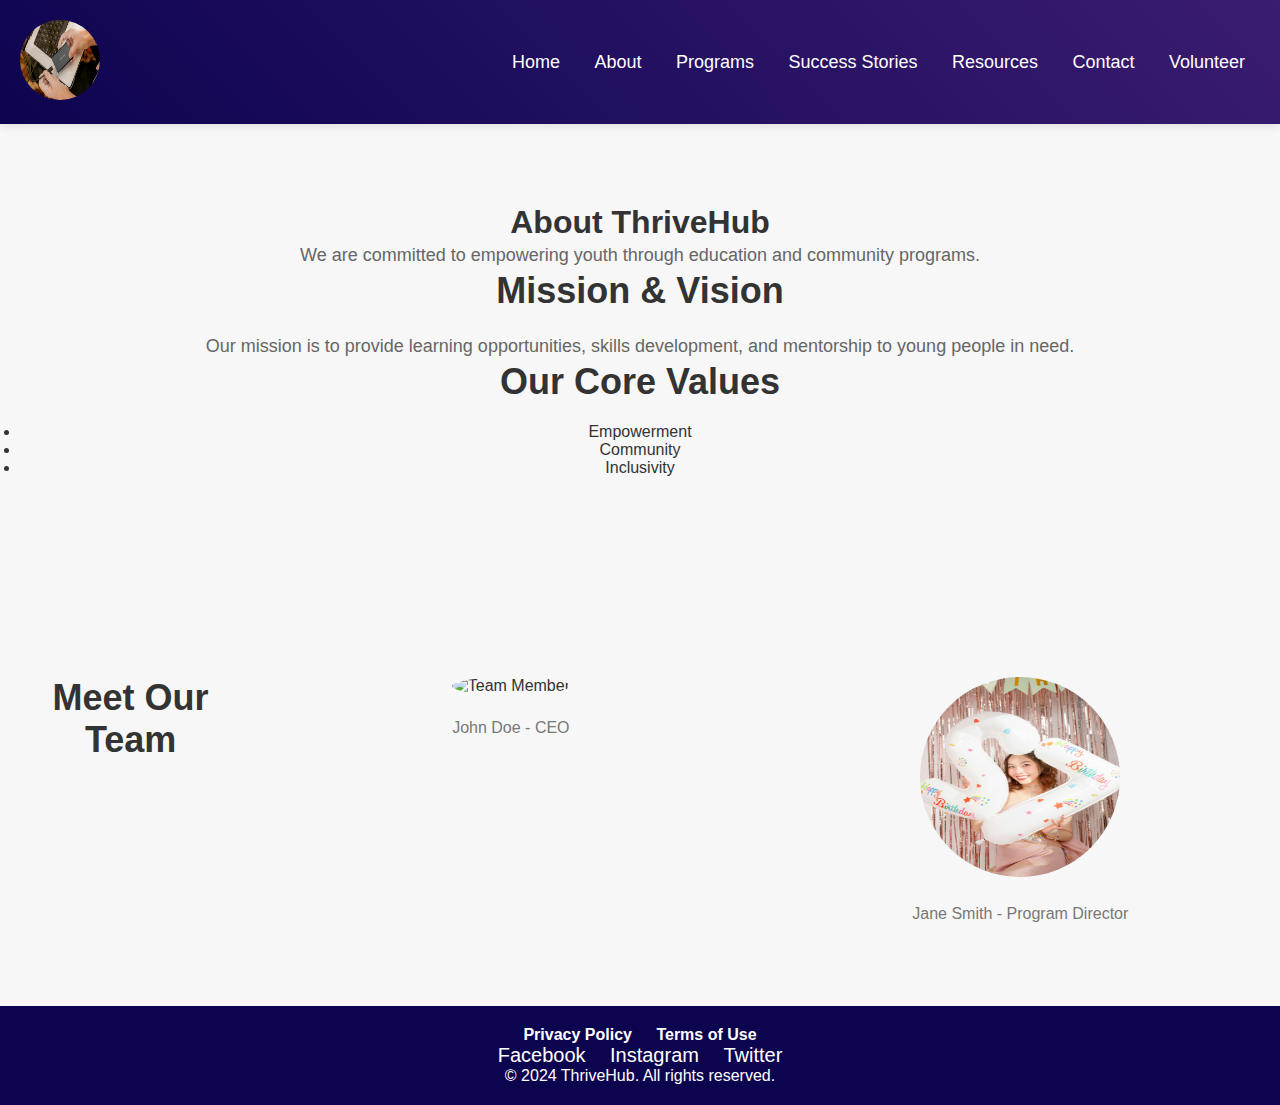
==== about.html @ d283ce15 "volunteers linked" ====
<!DOCTYPE html>
<html lang="en">
<head>
  <meta charset="UTF-8">
  <meta name="viewport" content="width=device-width, initial-scale=1.0">
  <title>About Us - ThriveHub</title>
  <link rel="stylesheet" href="css/styles.css">
</head>
<body>

  <!-- Header Section -->
  <header>
    <div class="logo">
      <img src="images/image 8.jpg" alt="ThriveHub Logo">
    </div>
    <nav>
      <ul>
        <li><a href="index.html">Home</a></li>
        <li><a href="about.html">About</a></li>
        <li><a href="programs.html">Programs</a></li>
        <li><a href="success-stories.html">Success Stories</a></li>
        <li><a href="resources.html">Resources</a></li>
        <li><a href="contact.html">Contact</a></li>
        <li><a href="volunteer.html">Volunteer</a></li>
      </ul>
    </nav>
  </header>

  <!-- Mission and Values Section -->
  <section>
    <h1>About ThriveHub</h1>
    <p>We are committed to empowering youth through education and community programs.</p>

    <h2>Mission & Vision</h2>
    <p>Our mission is to provide learning opportunities, skills development, and mentorship to young people in need.</p>

    <h2>Our Core Values</h2>
    <ul>
      <li>Empowerment</li>
      <li>Community</li>
      <li>Inclusivity</li>
    </ul>
  </section>

  <!-- Team Section -->
  <section class="team">
    <h2>Meet Our Team</h2>
    <div class="team-member">
      <img src="images/image5.jpg" alt="Team Member">
      <p>John Doe - CEO</p>
    </div>
    <div class="team-member">
      <img src="images/image.jpg" alt="Team Member">
      <p>Jane Smith - Program Director</p>
    </div>
  </section>

  <!-- Footer Section -->
  <footer>
    <div class="footer-links">
      <a href="privacy.html">Privacy Policy</a>
      <a href="terms.html">Terms of Use</a>
    </div>
    <div class="social-media">
      <a href="#">Facebook</a>
      <a href="#">Instagram</a>
      <a href="#">Twitter</a>
    </div>
    <p>&copy; 2024 ThriveHub. All rights reserved.</p>
  </footer>

</body>
</html>
---- css/styles.css ----
/* General Styles */
* {
  margin: 0;
  padding: 0;
  box-sizing: border-box;
}

body {
  font-family: 'Segoe UI', Tahoma, Geneva, Verdana, sans-serif;
  background-color: #f7f7f7;
  color: #333;
}

/* Header Section */
header {
  background: linear-gradient(45deg, #0d0450, #3a1c71);
  color: white;
  padding: 20px;
  display: flex;
  justify-content: space-between;
  align-items: center;
  box-shadow: 0 2px 10px rgba(0, 0, 0, 0.1);
}

header .logo img {
  width: 80px;
  height: 80px;
  border-radius: 50%;
}

header nav ul {
  list-style: none;
}

header nav ul li {
  display: inline-block;
  margin: 0 15px;
}

header nav ul li a {
  color: white;
  text-decoration: none;
  font-size: 18px;
  transition: color 0.3s ease, transform 0.3s ease;
}

header nav ul li a:hover {
  color: #ff7043;
  transform: scale(1.1);
}

/* Hero Section */
.hero {
  background-image: url('image3.jpg');
  background-size: cover;
  background-position: center;
  color: white;
  text-align: center;
  padding: 120px 20px;
  position: relative;
}

.hero::before {
  content: '';
  position: absolute;
  top: 0;
  left: 0;
  width: 100%;
  height: 100%;
  background: rgba(0, 0, 0, 0.4);
  z-index: -1;
}

.hero h2 {
  font-size: 40px;
  font-weight: 700;
  margin-bottom: 20px;
  text-shadow: 2px 2px 5px rgba(0, 0, 0, 0.6);
}

.hero p {
  font-size: 24px;
  margin-bottom: 30px;
  text-shadow: 1px 1px 3px rgba(0, 0, 0, 0.5);
}

.cta-button {
  background-color: #ff7043;
  color: white;
  padding: 15px 30px;
  text-decoration: none;
  border-radius: 50px;
  font-size: 18px;
  transition: background-color 0.3s ease, transform 0.3s ease;
}

.cta-button:hover {
  background-color: #e63e23;
  transform: scale(1.05);
}

/* Section Styles */
section {
  padding: 80px 20px;
  text-align: center;
}

section h2 {
  font-size: 36px;
  font-weight: 700;
  margin-bottom: 20px;
}

section p {
  font-size: 18px;
  line-height: 1.6;
  color: #666;
}
/* about section  */
#about {
  background-color: #f9f9f9;
  padding: 60px 20px;
  border-radius: 12px;
  box-shadow: 0px 10px 20px rgba(0, 0, 0, 0.1);
}

#about h2 {
  color: #0d0450;
  font-size: 36px;
  margin-bottom: 30px;
}

#about h3 {
  color: #0d0450;
  font-size: 28px;
  margin-top: 30px;
}

#about p {
  font-size: 18px;
  line-height: 1.8;
  color: #555;
}

.team {
  display: flex;
  gap: 30px;
  margin-top: 40px;
}

.team-member {
  text-align: center;
  flex: 1 1 45%;
}

.team-member img {
  width: 200px;
  height: 200px;
  border-radius: 50%;
  margin-bottom: 20px;
}

.team-member h4 {
  font-size: 22px;
  color: #0d0450;
}

.team-member p {
  font-size: 16px;
  color: #777;
}

@media (max-width: 768px) {
  .team {
      flex-direction: column;
      align-items: center;
  }

  .team-member {
      flex: 1 1 100%;
      margin-bottom: 40px;
  }
}


/* Programs Section */
.programs-list {
  display: flex;
  justify-content: space-between;
  gap: 20px;
  margin-top: 40px;
  flex-wrap: wrap;
}

.program {
  background: white;
  border-radius: 12px;
  box-shadow: 0 4px 8px rgba(0, 0, 0, 0.1);
  padding: 20px;
  width: 48%;
  transition: transform 0.3s ease;
}

.program img {
  border-radius: 50%;
  width: 100px;
  height: 100px;
  margin-bottom: 20px;
}

.program:hover {
  transform: translateY(-10px);
  box-shadow: 0 6px 12px rgba(0, 0, 0, 0.2);
}

/* Footer Section */
footer {
  background-color: #0d0450;
  color: white;
  text-align: center;
  padding: 30px 20px;
  position: relative;
}

footer .footer-links a {
  color: white;
  text-decoration: none;
  margin: 0 15px;
  font-weight: bold;
  transition: color 0.3s ease;
}

footer .footer-links a:hover {
  color: #ff7043;
}

footer .social-media a {
  margin: 0 10px;
  color: white;
  text-decoration: none;
  font-size: 20px;
  transition: color 0.3s ease;
}

footer .social-media a:hover {
  color: #ff7043;
}

/* Contact Section */
#contact {
  background-color: #f4f4f4;
  padding: 50px 20px;
  border-radius: 12px;
}

.contact-grid {
  display: flex;
  flex-wrap: wrap;
  gap: 30px;
  align-items: flex-start;
}

.contact-info {
  flex: 1 1 40%;
  background-color: #fff;
  padding: 20px;
  border-radius: 12px;
  box-shadow: 0px 4px 8px rgba(0, 0, 0, 0.1);
}

.contact-info h3 {
  margin-bottom: 15px;
}

.contact-info p {
  margin: 10px 0;
  font-size: 16px;
}

.social-links a {
  display: inline-block;
  margin-right: 15px;
  color: #0d0450;
  font-weight: bold;
  text-decoration: none;
  transition: color 0.3s ease;
}

.social-links a:hover {
  color: #ff7043;
}

.contact-form {
  flex: 1 1 50%;
  background-color: #fff;
  padding: 20px;
  border-radius: 12px;
  box-shadow: 0px 4px 8px rgba(0, 0, 0, 0.1);
}

.contact-form label {
  display: block;
  margin-bottom: 8px;
  font-weight: bold;
}

.contact-form input,
.contact-form textarea {
  width: 100%;
  padding: 10px;
  margin-bottom: 15px;
  border: 1px solid #ddd;
  border-radius: 5px;
  font-size: 16px;
}

.contact-form button {
  width: 100%;
  background-color: #0d0450;
  color: white;
  padding: 10px;
  font-size: 16px;
  border: none;
  border-radius: 5px;
  cursor: pointer;
  transition: background-color 0.3s ease;
}

.contact-form button:hover {
  background-color: #ff7043;
}

/* Footer */
footer {
  background-color: #0d0450;
  color: white;
  text-align: center;
  padding: 20px;
}

footer .footer-links a {
  color: white;
  text-decoration: none;
  margin: 0 10px;
}

footer .social-media a {
  margin: 0 10px;
  color: white;
  text-decoration: none;
}

/* Privacy Policy Section */ 

#privacy {
  background-color: #f4f4f4;
  padding: 60px 20px;
  border-radius: 12px;
  box-shadow: 0px 10px 20px rgba(0, 0, 0, 0.1);
}

#privacy h2 {
  color: #0d0450;
  font-size: 36px;
  margin-bottom: 30px;
}

#privacy h3 {
  color: #0d0450;
  font-size: 28px;
  margin-top: 30px;
}

#privacy p, #privacy ul {
  font-size: 18px;
  line-height: 1.8;
  color: #555;
}

#privacy ul {
  padding-left: 20px;
}

#privacy ul li {
  margin-bottom: 10px;
}

@media (max-width: 768px) {
  #privacy {
      padding: 40px 20px;
  }
}


/* Terms of Use Section */
#terms h2 {
  font-size: 36px;
  margin-bottom: 30px;
}

#terms h3 {
  font-size: 28px;
  margin-top: 30px;
}

#terms p, #terms ul {
  font-size: 18px;
  line-height: 1.8;
  color: #555;
}

#terms ul {
  padding-left: 20px;
}

#terms ul li {
  margin-bottom: 10px;
}

/* Resources Section */
#resources {
  background-color: #f9f9f9;
  padding: 60px 20px;
  border-radius: 12px;
  box-shadow: 0px 10px 20px rgba(0, 0, 0, 0.1);
  margin-top: 40px;
}

.resources-grid {
  display: flex;
  flex-wrap: wrap;
  gap: 30px;
  justify-content: space-between;
}

.resource-card {
  background-color: #ffffff;
  border-radius: 15px;
  box-shadow: 0 5px 15px rgba(0, 0, 0, 0.1);
  padding: 30px;
  flex: 1 1 48%;
  transition: transform 0.3s ease, box-shadow 0.3s ease;
  display: flex;
  flex-direction: column;
  justify-content: space-between;
}

.resource-card h3 {
  font-size: 24px;
  margin-bottom: 20px;
  color: #0d0450;
}

.resource-card p {
  font-size: 16px;
  line-height: 1.6;
  color: #555;
  margin-bottom: 20px;
}

.resource-card a {
  color: #0d0450;
  text-decoration: none;
  font-weight: bold;
  margin-top: auto;
  display: inline-block;
  transition: color 0.3s ease;
}

.resource-card a:hover {
  color: #ff7043;
  text-decoration: underline;
}

.resource-card:hover {
  transform: translateY(-10px);
  box-shadow: 0 10px 20px rgba(0, 0, 0, 0.2);
}

@media (max-width: 768px) {
  .resource-card {
      flex: 1 1 100%;
  }
}
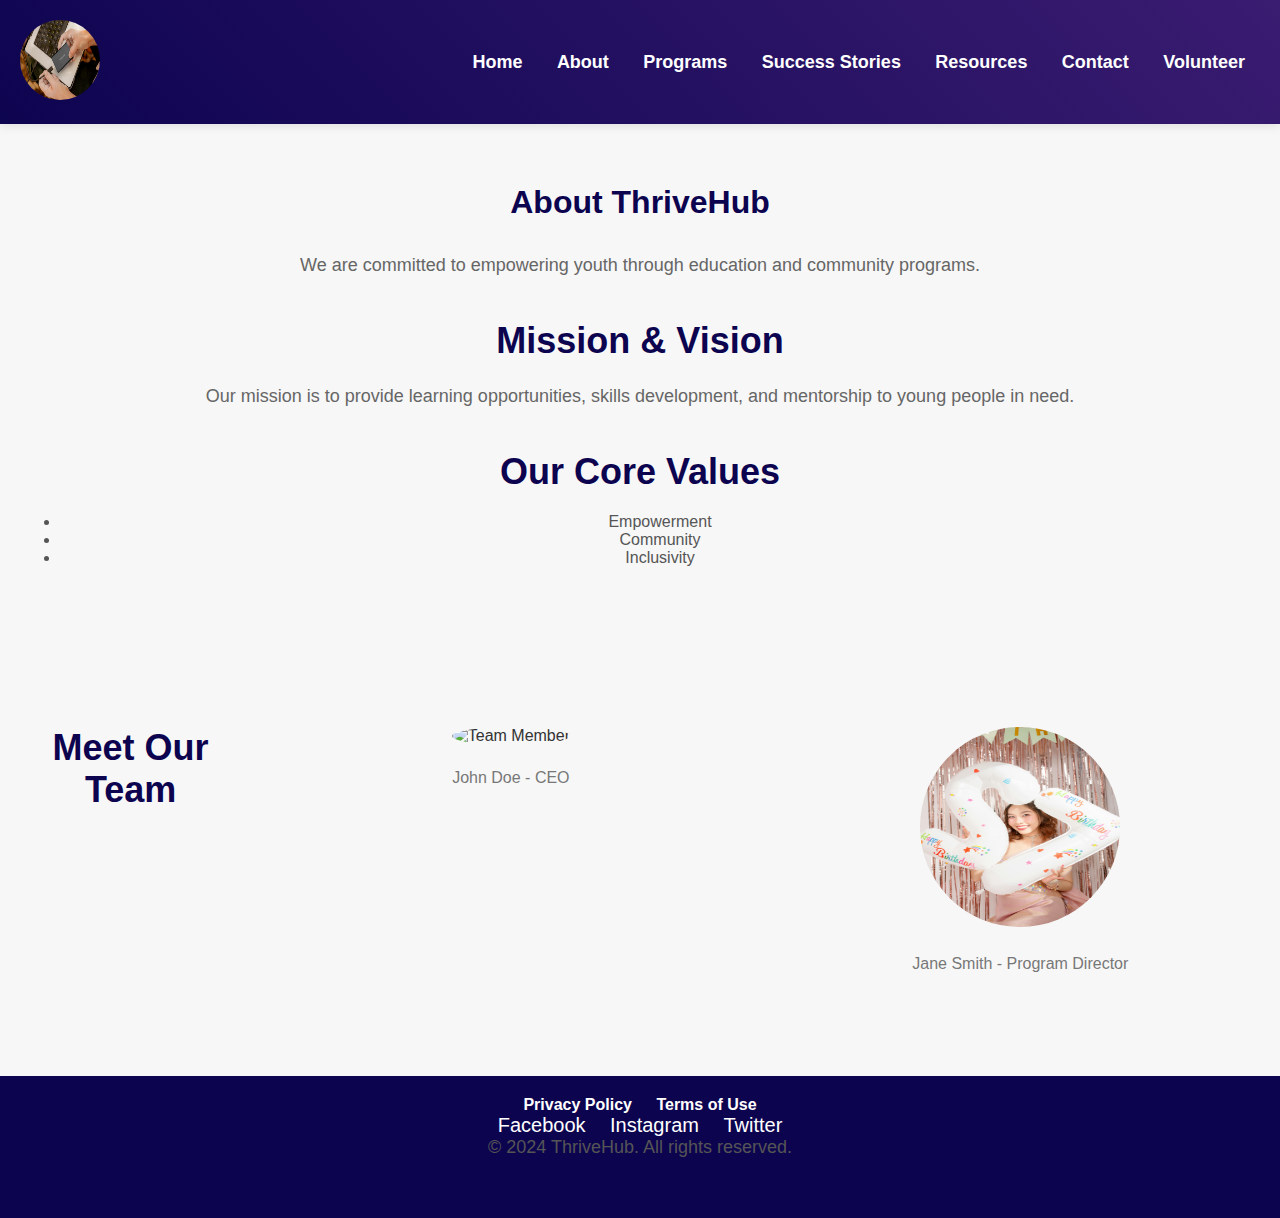
==== commit fb0dabc8: "about updated" ====
--- a/about.html
+++ b/about.html
@@ -5,6 +5,7 @@
   <meta name="viewport" content="width=device-width, initial-scale=1.0">
   <title>About Us - ThriveHub</title>
   <link rel="stylesheet" href="css/styles.css">
+  <link rel="stylesheet" href="https://cdnjs.cloudflare.com/ajax/libs/font-awesome/6.0.0-beta3/css/all.min.css">
 </head>
 <body>
 
--- a/css/styles.css
+++ b/css/styles.css
@@ -20,6 +20,7 @@
   justify-content: space-between;
   align-items: center;
   box-shadow: 0 2px 10px rgba(0, 0, 0, 0.1);
+  font-weight: bold;
 }
 
 header .logo img {
@@ -27,7 +28,11 @@
   height: 80px;
   border-radius: 50%;
 }
-
+header h1 {
+  color: #ddd;
+  font-size: 24px;
+  font-weight:bold ;
+}
 header nav ul {
   list-style: none;
 }
@@ -350,6 +355,39 @@
   text-decoration: none;
 }
 
+
+/* Quick Links Section */
+.quick-links {
+  text-align: center;
+  padding: 40px;
+  background-color: #f4f4f4;
+}
+
+.quick-links h3 {
+  font-size: 24px;
+  margin-bottom: 20px;
+}
+
+.quick-links ul {
+  list-style: none;
+  padding: 0;
+}
+
+.quick-links ul li {
+  display: inline-block;
+  margin: 0 15px;
+}
+
+.quick-links ul li a {
+  color: #0d0450;
+  font-size: 18px;
+  text-decoration: none;
+  transition: color 0.3s ease;
+}
+
+.quick-links ul li a:hover {
+  color: #ff7043;
+}
 /* Privacy Policy Section */ 
 
 #privacy {
@@ -481,4 +519,187 @@
   .resource-card {
       flex: 1 1 100%;
   }
-}+}
+.story img{
+  width: 100px;
+  height: 100px;
+  border-radius: 50%;
+
+}
+
+
+/* Success Stories Page Styling */
+.story {
+  display: flex;
+  align-items: center;
+  margin-bottom: 40px;
+  gap: 20px;
+  background-color: #fff;
+  border-radius: 12px;
+  padding: 20px;
+  box-shadow: 0px 4px 8px rgba(0, 0, 0, 0.1);
+}
+
+.story img {
+  width: 150px;
+  height: 150px;
+  object-fit: cover;
+  border-radius: 50%;
+  margin-right: 20px;
+  box-shadow: 0px 2px 6px rgba(0, 0, 0, 0.2);
+  flex-shrink: 0;
+}
+
+.story h3 {
+  font-size: 22px;
+  color: #0d0450;
+  margin: 0;
+}
+
+.story p {
+  font-size: 16px;
+  color: #555;
+}
+
+.story:nth-child(even) {
+  flex-direction: row-reverse;
+}
+
+.story:hover {
+  transform: scale(1.02);
+  transition: transform 0.3s ease;
+}
+
+/* Responsive Styling */
+@media (max-width: 768px) {
+  header nav ul {
+      flex-direction: column;
+      gap: 10px;
+  }
+
+  .story {
+      flex-direction: column;
+  }
+
+  form {
+      width: 90%;
+  }
+}
+/*Volunteer Page Styling */
+section {
+    padding: 60px 20px;
+}
+
+h1, h2 {
+    color: #0d0450;
+    text-align: center;
+    margin-bottom: 30px;
+}
+
+p {
+    color: #555;
+    font-size: 18px;
+    text-align: center;
+    margin-bottom: 40px;
+}
+
+ul {
+    list-style: disc;
+    padding-left: 40px;
+    color: #555;
+}
+
+form {
+    max-width: 500px;
+    margin: 0 auto;
+    background-color: #fff;
+    padding: 30px;
+    border-radius: 8px;
+    box-shadow: 0px 4px 8px rgba(0, 0, 0, 0.1);
+}
+
+form label {
+    display: block;
+    margin-bottom: 10px;
+    font-weight: bold;
+}
+
+form input, form button {
+    width: 100%;
+    padding: 12px;
+    margin-bottom: 20px;
+    border: 1px solid #ddd;
+    border-radius: 6px;
+    font-size: 16px;
+}
+
+form button {
+    background-color: #ff7043;
+    color: white;
+    font-weight: bold;
+    border: none;
+    cursor: pointer;
+    transition: background-color 0.3s ease;
+}
+
+form button:hover {
+    background-color: #0d0450;
+}
+/* Volunteer Login Section */
+#volunteer-login {
+  background-color: #f0f4fa;
+  padding: 40px 20px;
+  margin-top: 40px;
+  border-radius: 10px;
+  box-shadow: 0px 4px 8px rgba(0, 0, 0, 0.1);
+  text-align: center;
+}
+
+#volunteer-login h2 {
+  color: #0d0450;
+  margin-bottom: 20px;
+}
+
+#volunteer-login form {
+  max-width: 600px;
+  margin: 0 auto;
+  background-color: #fff;
+  padding: 30px;
+  border-radius: 10px;
+  box-shadow: 0px 4px 8px rgba(0, 0, 0, 0.1);
+}
+
+#volunteer-login form input {
+  width: 100%;
+  padding: 12px;
+  margin-bottom: 20px;
+  border: 1px solid #ddd;
+  border-radius: 6px;
+  font-size: 16px;
+}
+
+#volunteer-login form button {
+  background-color: #ff7043;
+  color: white;
+  border: none;
+  font-size: 16px;
+  font-weight: bold;
+  cursor: pointer;
+  transition: background-color 0.3s ease;
+  width: 100%;
+}
+
+#volunteer-login form button:hover {
+  background-color: #0d0450;
+}
+
+#volunteer-login p a {
+  color: #ff7043;
+  text-decoration: none;
+  font-size: 14px;
+  transition: color 0.3s ease;
+}
+
+#volunteer-login p a:hover {
+  color: #0d0450;
+}
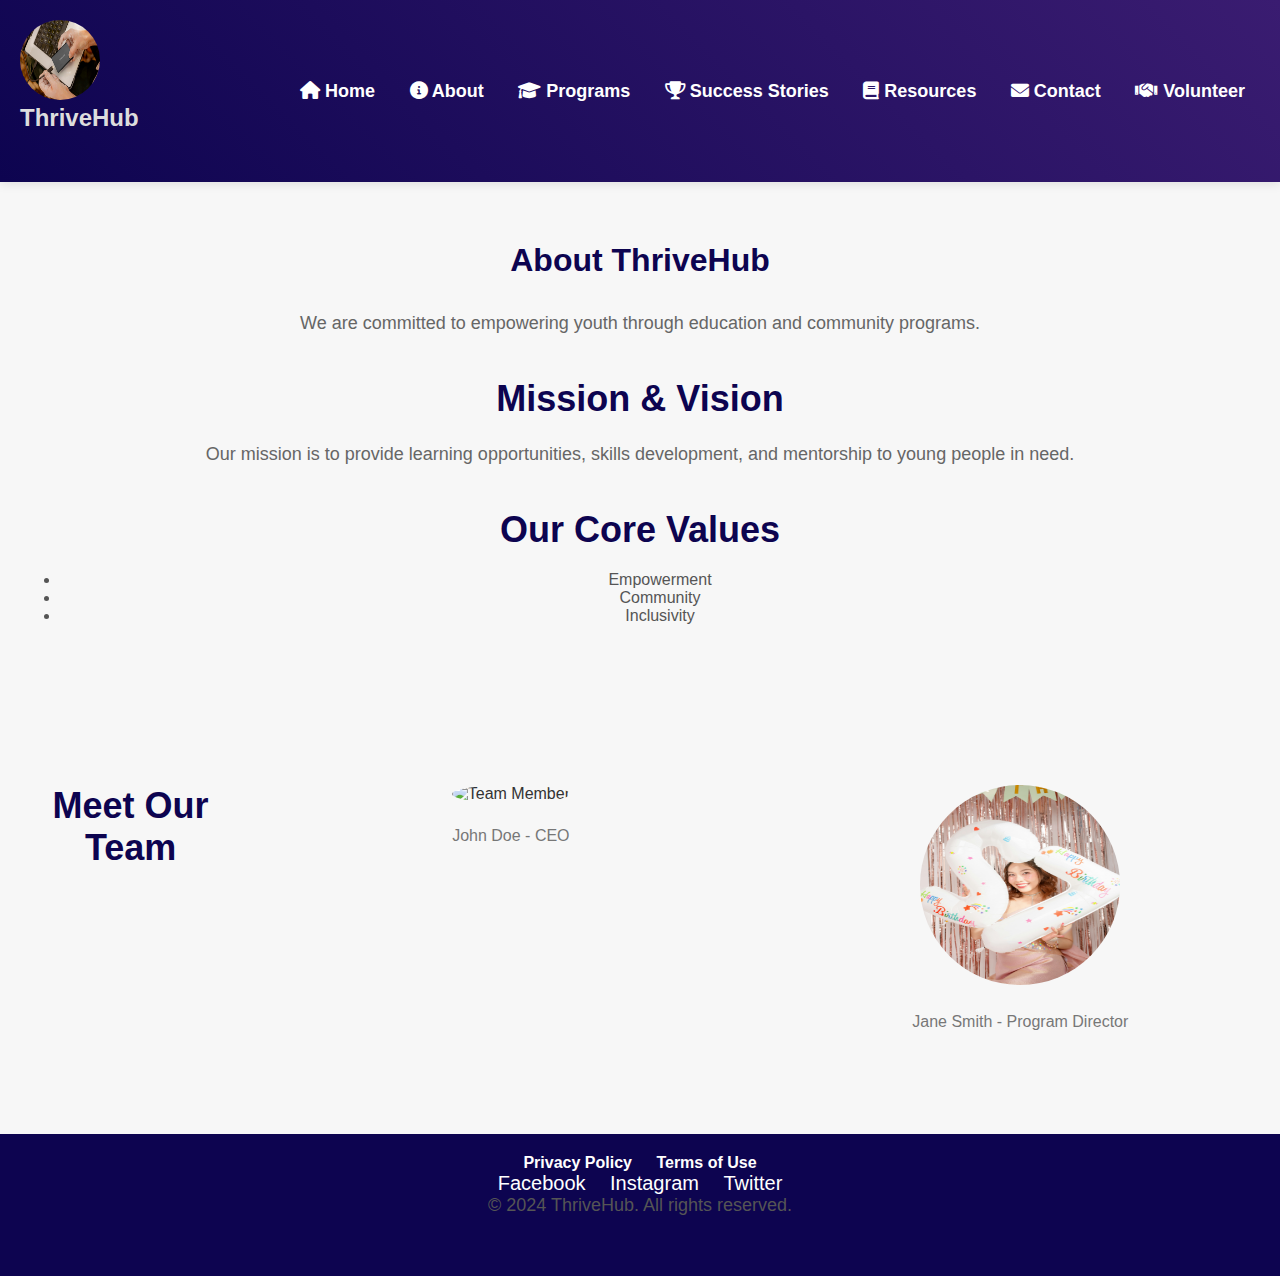
==== commit 76fa4498: "about updated" ====
--- a/about.html
+++ b/about.html
@@ -13,16 +13,17 @@
   <header>
     <div class="logo">
       <img src="images/image 8.jpg" alt="ThriveHub Logo">
+      <h1>ThriveHub</h1>
     </div>
     <nav>
       <ul>
-        <li><a href="index.html">Home</a></li>
-        <li><a href="about.html">About</a></li>
-        <li><a href="programs.html">Programs</a></li>
-        <li><a href="success-stories.html">Success Stories</a></li>
-        <li><a href="resources.html">Resources</a></li>
-        <li><a href="contact.html">Contact</a></li>
-        <li><a href="volunteer.html">Volunteer</a></li>
+        <li><a href="index.html"><i class="fas fa-home"></i> Home</a></li>
+        <li><a href="about.html"><i class="fas fa-info-circle"></i> About</a></li>
+        <li><a href="programs.html"><i class="fas fa-graduation-cap"></i> Programs</a></li>
+        <li><a href="success-stories.html"><i class="fas fa-trophy"></i> Success Stories</a></li>
+        <li><a href="resources.html"><i class="fas fa-book"></i> Resources</a></li>
+        <li><a href="contact.html"><i class="fas fa-envelope"></i> Contact</a></li>
+        <li><a href="volunteer.html"><i class="fas fa-handshake"></i> Volunteer</a></li>
       </ul>
     </nav>
   </header>
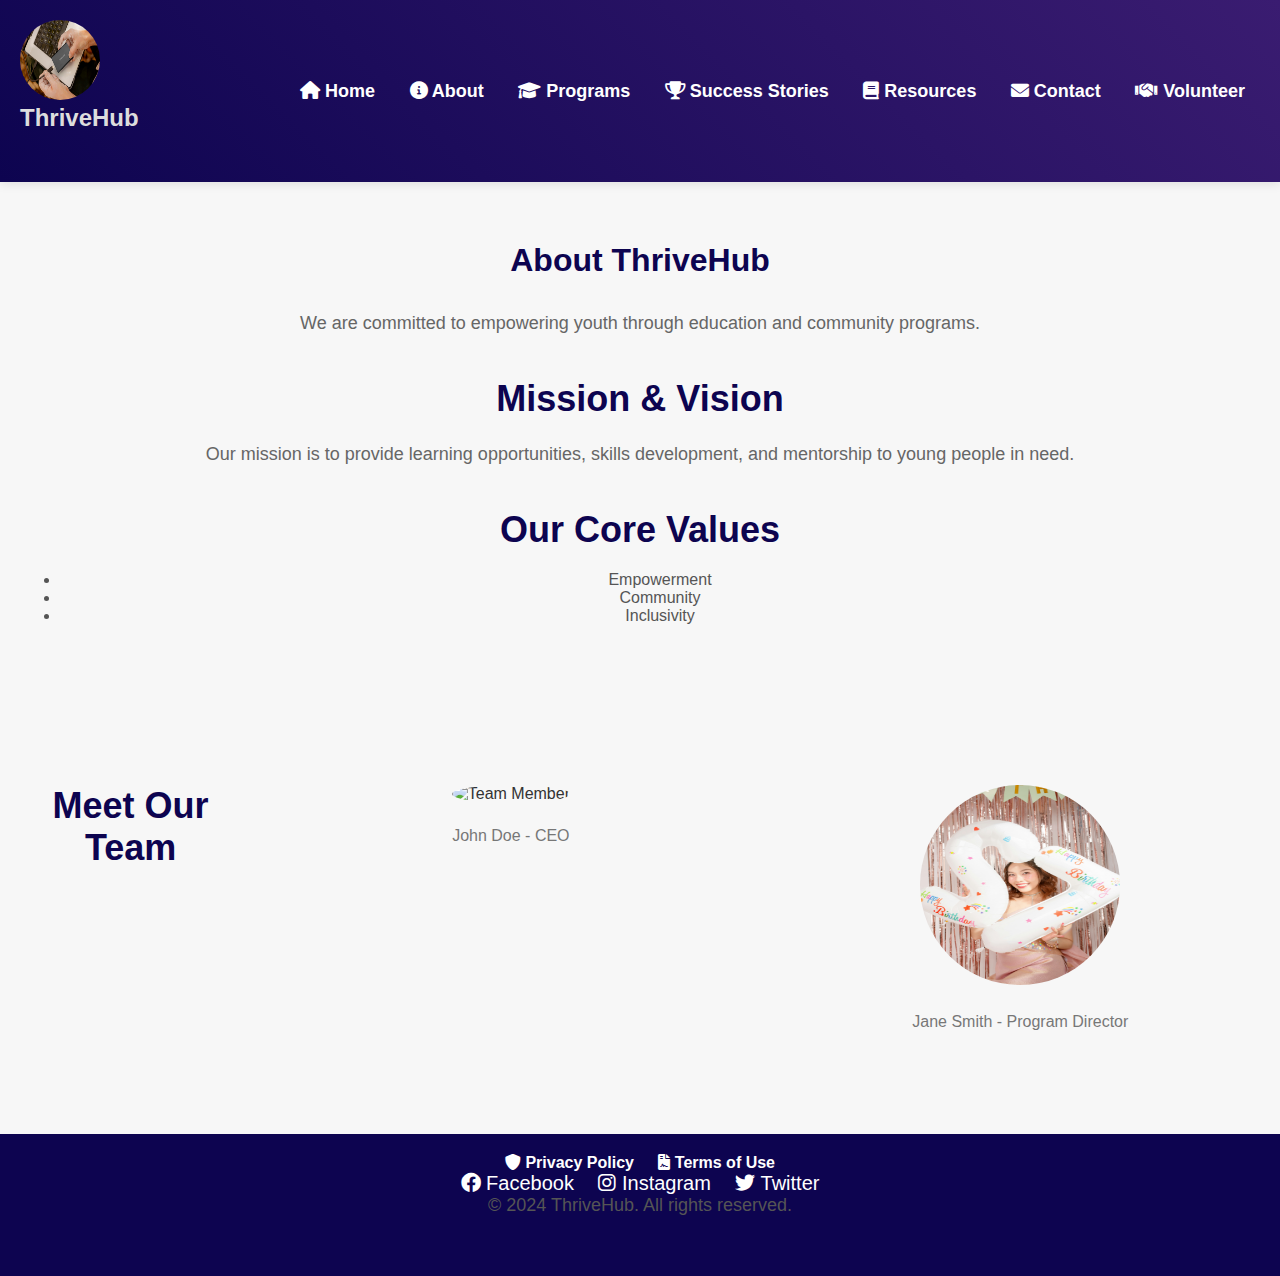
==== commit df551d88: "footer updated" ====
--- a/about.html
+++ b/about.html
@@ -60,13 +60,13 @@
   <!-- Footer Section -->
   <footer>
     <div class="footer-links">
-      <a href="privacy.html">Privacy Policy</a>
-      <a href="terms.html">Terms of Use</a>
+      <a href="privacy.html"><i class="fas fa-shield-alt"></i> Privacy Policy</a>
+      <a href="terms.html"><i class="fas fa-file-contract"></i> Terms of Use</a>
     </div>
     <div class="social-media">
-      <a href="#">Facebook</a>
-      <a href="#">Instagram</a>
-      <a href="#">Twitter</a>
+      <a href="#" target="_blank"><i class="fab fa-facebook"></i> Facebook</a>
+      <a href="#" target="_blank"><i class="fab fa-instagram"></i> Instagram</a>
+      <a href="#" target="_blank"><i class="fab fa-twitter"></i> Twitter</a>
     </div>
     <p>&copy; 2024 ThriveHub. All rights reserved.</p>
   </footer>
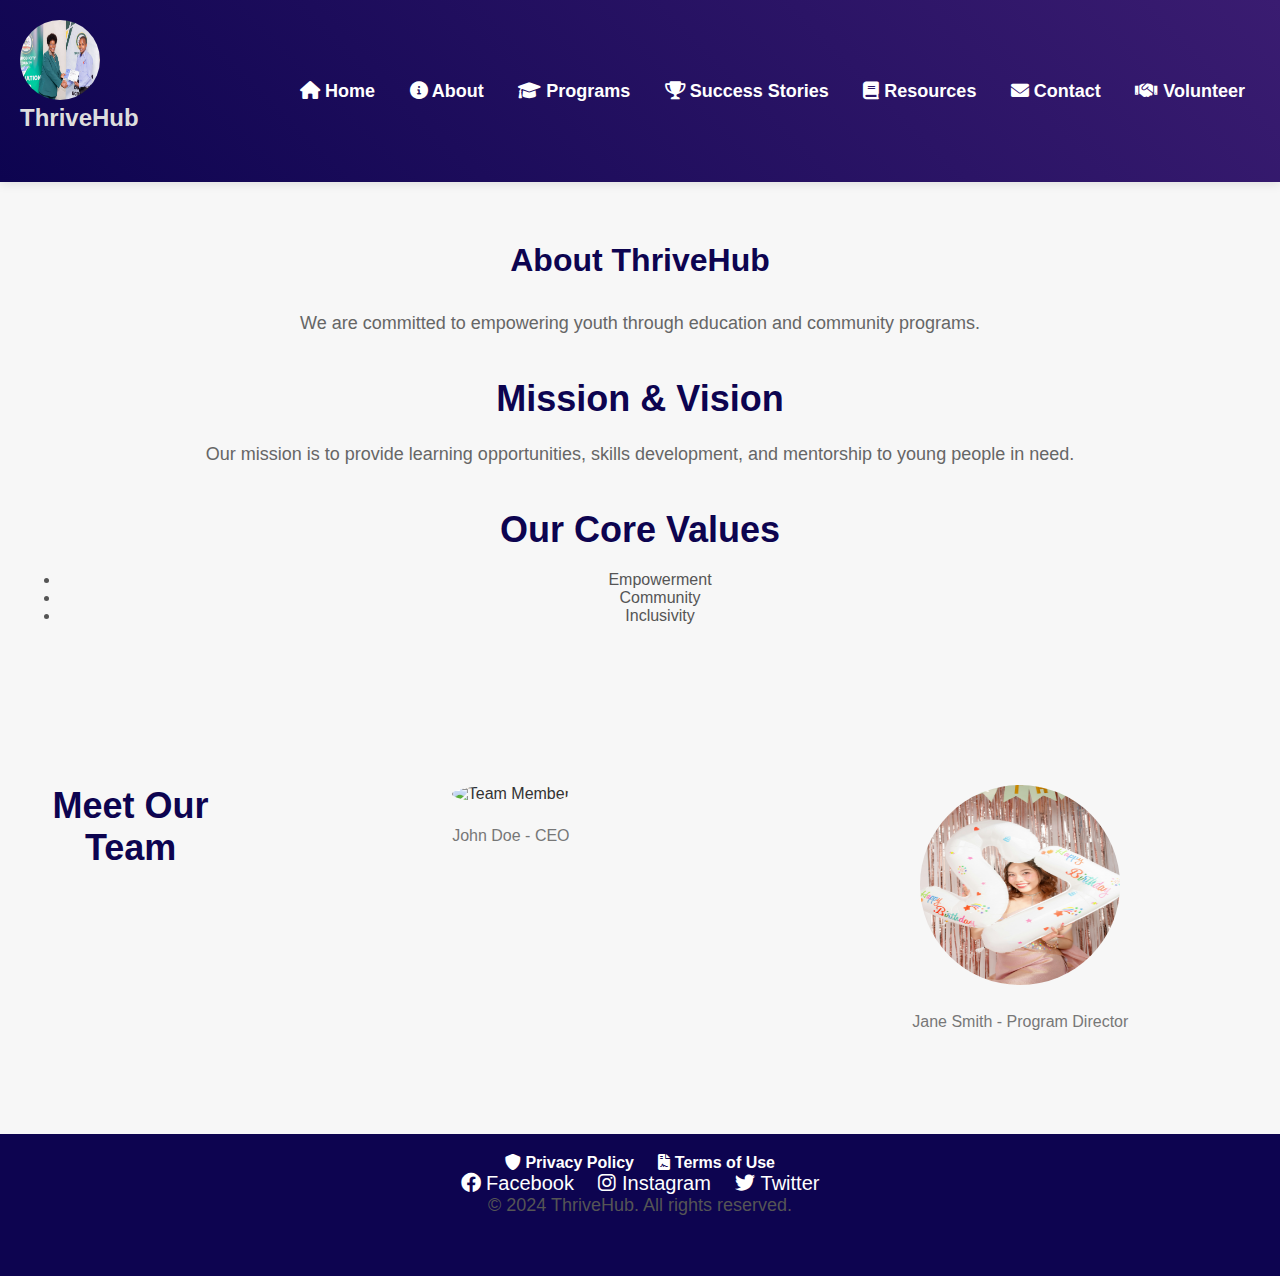
==== commit a697f270: "logo updated" ====
--- a/about.html
+++ b/about.html
@@ -12,7 +12,7 @@
   <!-- Header Section -->
   <header>
     <div class="logo">
-      <img src="images/image 8.jpg" alt="ThriveHub Logo">
+      <img src="images/image10.jpg" alt="ThriveHub Logo">
       <h1>ThriveHub</h1>
     </div>
     <nav>
--- a/css/styles.css
+++ b/css/styles.css
@@ -56,7 +56,7 @@
 
 /* Hero Section */
 .hero {
-  background-image: url('image3.jpg');
+  background-image: url('image10.jpg');
   background-size: cover;
   background-position: center;
   color: white;
@@ -79,14 +79,17 @@
 .hero h2 {
   font-size: 40px;
   font-weight: 700;
-  margin-bottom: 20px;
-  text-shadow: 2px 2px 5px rgba(0, 0, 0, 0.6);
+  color: #f54611;
+    margin-bottom: 20px;
+  text-shadow: 2px 2px 5px rgba(34, 56, 250, 0.6);
 }
 
 .hero p {
   font-size: 24px;
   margin-bottom: 30px;
-  text-shadow: 1px 1px 3px rgba(0, 0, 0, 0.5);
+  color: #010152;
+  font-weight: bold;
+  text-shadow: 1px 1px 3px rgba(219, 42, 42, 0.5);
 }
 
 .cta-button {
@@ -101,7 +104,7 @@
 
 .cta-button:hover {
   background-color: #e63e23;
-  transform: scale(1.05);
+  transform: scale(1.1);
 }
 
 /* Section Styles */
@@ -121,6 +124,43 @@
   line-height: 1.6;
   color: #666;
 }
+
+/* General Section Styling */
+.contact-info {
+  font-family: Arial, sans-serif;
+  margin: 20px;
+  padding: 20px;
+  background: #f9f9f9;
+  border-radius: 10px;
+  box-shadow: 0 4px 8px rgba(0, 0, 0, 0.1);
+  text-align: center;
+}
+
+.contact-info h3 {
+  margin-bottom: 20px;
+  font-size: 1.5em;
+  color: #333;
+}
+
+/* Links Styling */
+.contact-info a {
+  display: inline-block;
+  margin: 10px;
+  font-size: 1.1em;
+  text-decoration: none;
+  color: #007BFF;
+  transition: color 0.3s ease, transform 0.3s ease;
+}
+
+.contact-info a i {
+  margin-right: 8px;
+}
+
+.contact-info a:hover {
+  color: #0056b3;
+  transform: scale(1.2);
+}
+
 /* about section  */
 #about {
   background-color: #f9f9f9;
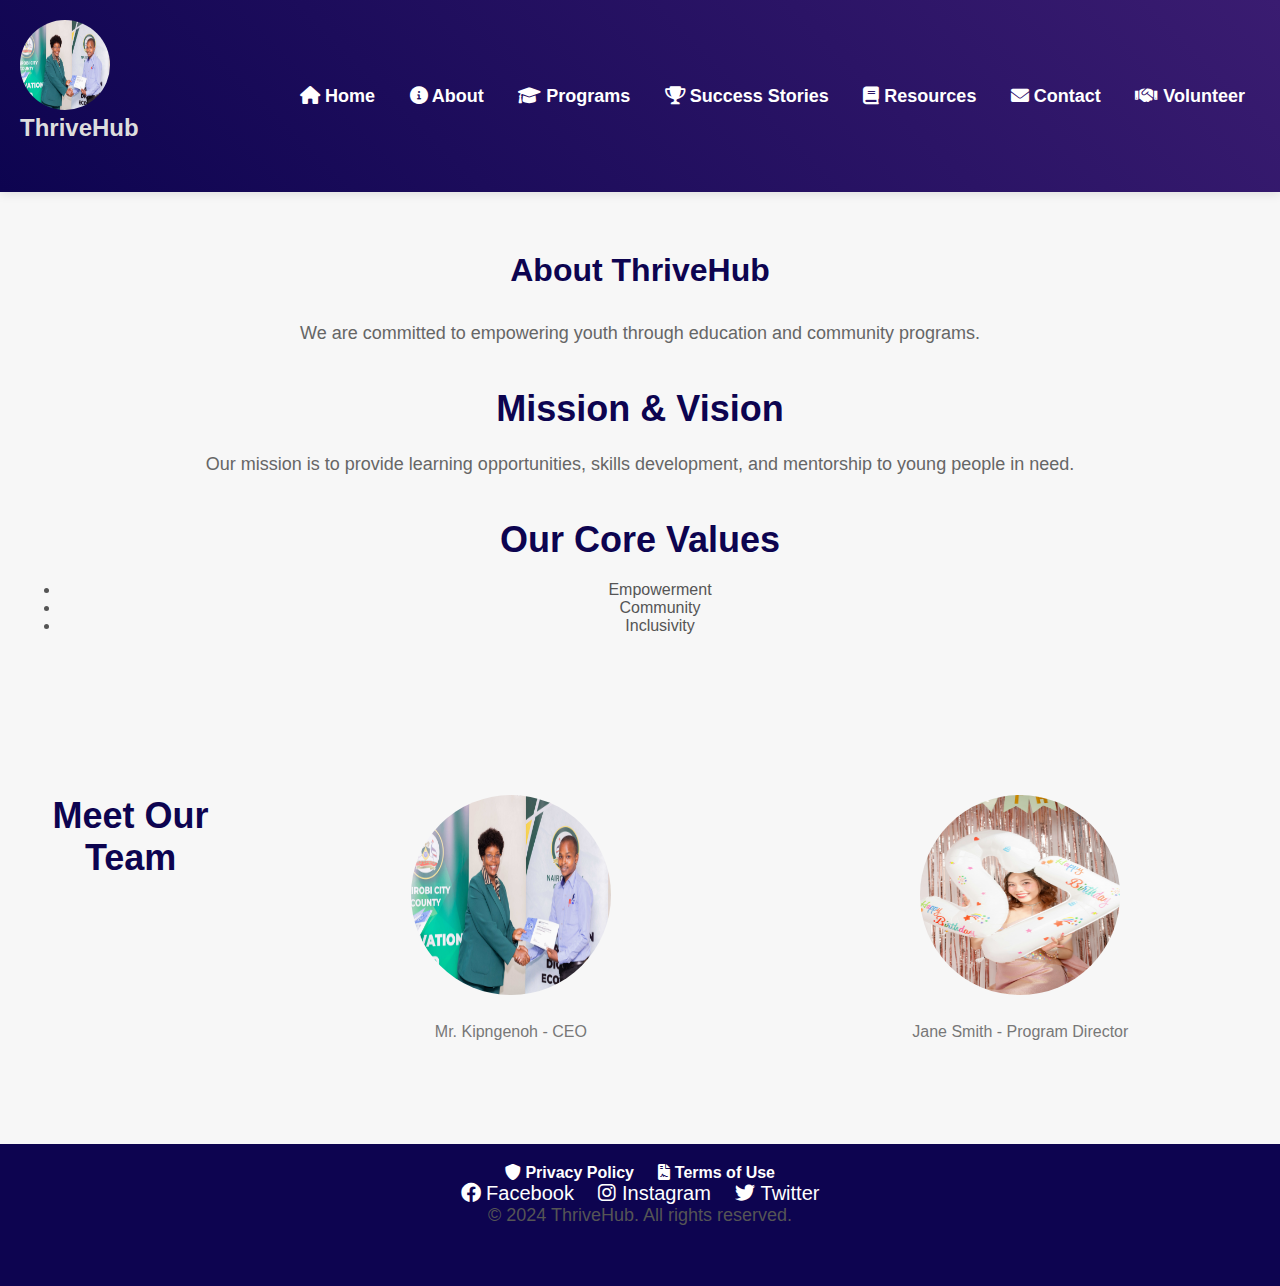
==== commit 00ad56a8: "About section updated" ====
--- a/about.html
+++ b/about.html
@@ -48,8 +48,8 @@
   <section class="team">
     <h2>Meet Our Team</h2>
     <div class="team-member">
-      <img src="images/image5.jpg" alt="Team Member">
-      <p>John Doe - CEO</p>
+      <img src="images/image10.jpg" alt="Team Member">
+      <p>Mr. Kipngenoh - CEO</p>
     </div>
     <div class="team-member">
       <img src="images/image.jpg" alt="Team Member">
--- a/css/styles.css
+++ b/css/styles.css
@@ -24,8 +24,8 @@
 }
 
 header .logo img {
-  width: 80px;
-  height: 80px;
+  width: 90px;
+  height: 90px;
   border-radius: 50%;
 }
 header h1 {
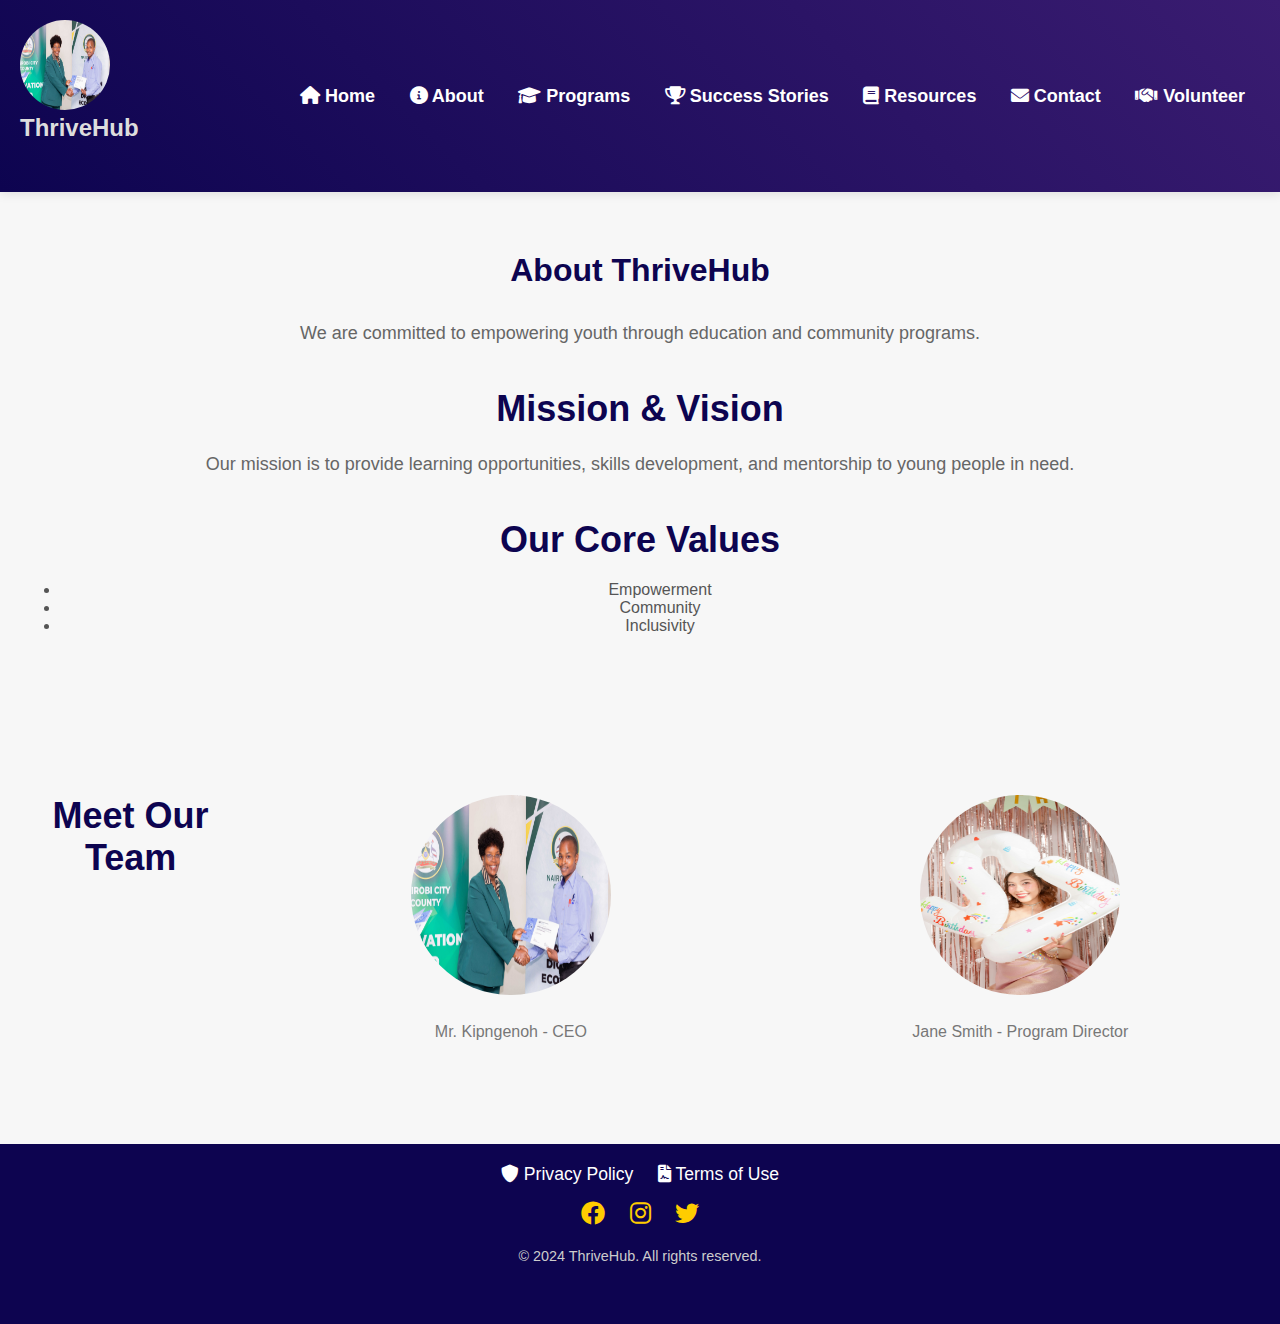
==== commit ea7e9909: "footer updated" ====
--- a/about.html
+++ b/about.html
@@ -57,19 +57,22 @@
     </div>
   </section>
 
-  <!-- Footer Section -->
-  <footer>
+ <!-- Footer Section -->
+<footer>
+  <div class="footer-container">
     <div class="footer-links">
       <a href="privacy.html"><i class="fas fa-shield-alt"></i> Privacy Policy</a>
       <a href="terms.html"><i class="fas fa-file-contract"></i> Terms of Use</a>
     </div>
     <div class="social-media">
-      <a href="#" target="_blank"><i class="fab fa-facebook"></i> Facebook</a>
-      <a href="#" target="_blank"><i class="fab fa-instagram"></i> Instagram</a>
-      <a href="#" target="_blank"><i class="fab fa-twitter"></i> Twitter</a>
+      <a href="#" target="_blank" class="social-icon"><i class="fab fa-facebook"></i></a>
+      <a href="#" target="_blank" class="social-icon"><i class="fab fa-instagram"></i></a>
+      <a href="#" target="_blank" class="social-icon"><i class="fab fa-twitter"></i></a>
     </div>
     <p>&copy; 2024 ThriveHub. All rights reserved.</p>
-  </footer>
+  </div>
+</footer>
+
 
 </body>
 </html>
--- a/css/styles.css
+++ b/css/styles.css
@@ -257,39 +257,64 @@
   transform: translateY(-10px);
   box-shadow: 0 6px 12px rgba(0, 0, 0, 0.2);
 }
-
-/* Footer Section */
+/* Footer General Styling */
 footer {
-  background-color: #0d0450;
-  color: white;
+  background: #222; /* Dark background for contrast */
+  color: #fff; /* Light text for readability */
+  padding: 20px 0;
   text-align: center;
-  padding: 30px 20px;
-  position: relative;
-}
-
-footer .footer-links a {
-  color: white;
-  text-decoration: none;
-  margin: 0 15px;
-  font-weight: bold;
+  font-family: Arial, sans-serif;
+}
+
+/* Footer Container */
+.footer-container {
+  max-width: 1200px;
+  margin: 0 auto;
+  padding: 0 20px;
+}
+
+/* Footer Links */
+.footer-links {
+  margin-bottom: 15px;
+}
+
+.footer-links a {
+  color: #ffcc00; /* Attractive gold color for links */
+  margin: 0 10px;
+  text-decoration: none;
+  font-size: 1.1em;
   transition: color 0.3s ease;
 }
 
-footer .footer-links a:hover {
-  color: #ff7043;
-}
-
-footer .social-media a {
+.footer-links a:hover {
+  color: #ffa500; /* Slightly darker gold on hover */
+}
+
+/* Social Media Icons */
+.social-media {
+  margin: 15px 0;
+}
+
+.social-media .social-icon {
+  display: inline-block;
+  color: #ffcc00; /* Gold for icons */
+  font-size: 1.5em;
   margin: 0 10px;
-  color: white;
-  text-decoration: none;
-  font-size: 20px;
-  transition: color 0.3s ease;
-}
-
-footer .social-media a:hover {
-  color: #ff7043;
-}
+  transition: transform 0.3s ease, color 0.3s ease;
+}
+
+.social-media .social-icon:hover {
+  color: #ffa500; /* Change icon color on hover */
+  transform: scale(1.2); /* Slightly enlarge icon on hover */
+}
+
+/* Footer Text */
+footer p {
+  font-size: 0.9em;
+  margin-top: 20px;
+  color: #ccc; /* Subtle gray text for less emphasis */
+}
+
 
 /* Contact Section */
 #contact {
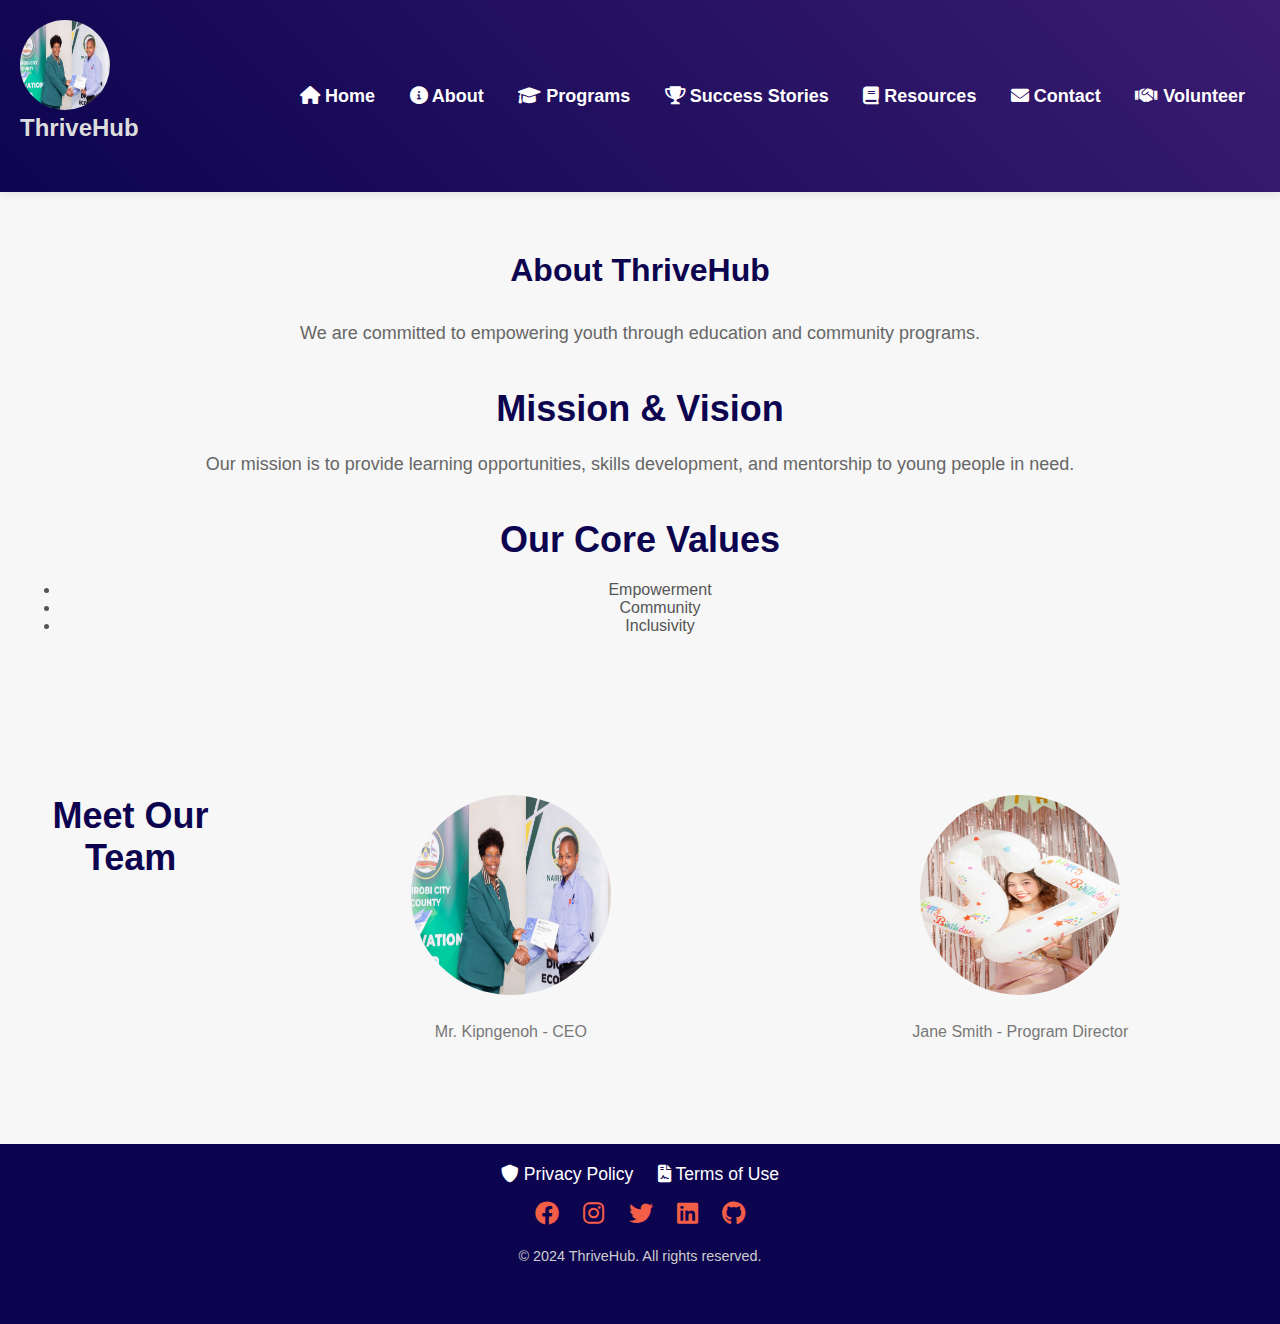
==== commit 99a659fd: "Linkedin and Github link modified" ====
--- a/about.html
+++ b/about.html
@@ -58,7 +58,7 @@
   </section>
 
  <!-- Footer Section -->
-<footer>
+ <footer>
   <div class="footer-container">
     <div class="footer-links">
       <a href="privacy.html"><i class="fas fa-shield-alt"></i> Privacy Policy</a>
@@ -68,11 +68,14 @@
       <a href="#" target="_blank" class="social-icon"><i class="fab fa-facebook"></i></a>
       <a href="#" target="_blank" class="social-icon"><i class="fab fa-instagram"></i></a>
       <a href="#" target="_blank" class="social-icon"><i class="fab fa-twitter"></i></a>
+      <a href="https://www.linkedin.com/in/rotich-kipngenoh-aaron-6070a1218/" target="_blank" class="social-icon"><i class="fab fa-linkedin"></i></a>
+      <a href="https://github.com/kipngenohaaron" target="_blank" class="social-icon"><i class="fab fa-github"></i></a>
     </div>
     <p>&copy; 2024 ThriveHub. All rights reserved.</p>
   </div>
 </footer>
 
 
+
 </body>
 </html>
--- a/css/styles.css
+++ b/css/styles.css
@@ -63,6 +63,7 @@
   text-align: center;
   padding: 120px 20px;
   position: relative;
+  
 }
 
 .hero::before {
@@ -287,7 +288,7 @@
 }
 
 .footer-links a:hover {
-  color: #ffa500; /* Slightly darker gold on hover */
+  color: #e63e23; /* Slightly darker gold on hover */
 }
 
 /* Social Media Icons */
@@ -297,7 +298,7 @@
 
 .social-media .social-icon {
   display: inline-block;
-  color: #ffcc00; /* Gold for icons */
+  color: #f35e47; /* Gold for icons */
   font-size: 1.5em;
   margin: 0 10px;
   transition: transform 0.3s ease, color 0.3s ease;
@@ -306,6 +307,15 @@
 .social-media .social-icon:hover {
   color: #ffa500; /* Change icon color on hover */
   transform: scale(1.2); /* Slightly enlarge icon on hover */
+}
+/* LinkedIn Hover Effect */
+.social-media .social-icon .fab.fa-linkedin:hover {
+  color: #0077B5; /* LinkedIn Blue */
+}
+
+/* GitHub Hover Effect */
+.social-media .social-icon .fab.fa-github:hover {
+  color: #333; /* GitHub Black */
 }
 
 /* Footer Text */
